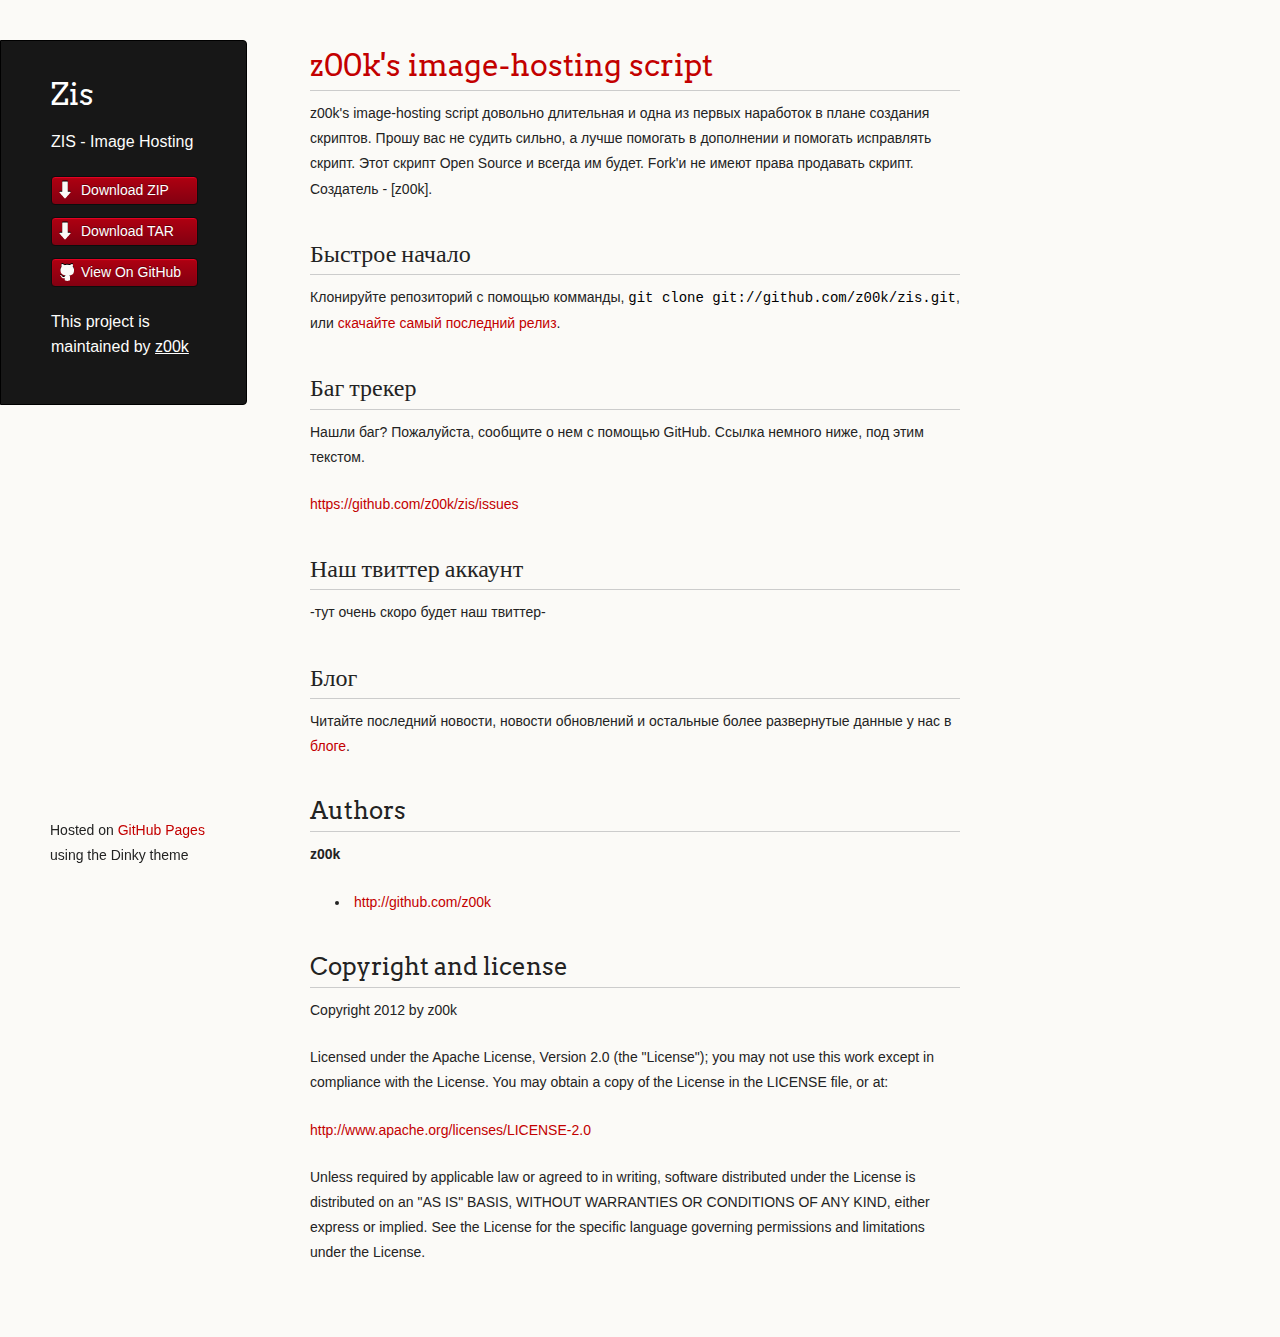
==== index.html @ bb2cb5f8 "Create gh-pages branch via GitHub" ====
<!doctype html>
<html>
  <head>
    <meta charset="utf-8">
    <meta http-equiv="X-UA-Compatible" content="chrome=1">
    <title>Zis by z00k</title>

    <link rel="stylesheet" href="stylesheets/styles.css">
    <link rel="stylesheet" href="stylesheets/pygment_trac.css">
    <script src="javascripts/scale.fix.js"></script>
    <meta name="viewport" content="width=device-width, initial-scale=1, user-scalable=no">
    <!--[if lt IE 9]>
    <script src="//html5shiv.googlecode.com/svn/trunk/html5.js"></script>
    <![endif]-->
  </head>
  <body>
    <div class="wrapper">
      <header>
        <h1 class="header">Zis</h1>
        <p class="header">ZIS - Image Hosting</p>

        <ul>
          <li class="download"><a class="buttons" href="https://github.com/z00k/zis/zipball/master">Download ZIP</a></li>
          <li class="download"><a class="buttons" href="https://github.com/z00k/zis/tarball/master">Download TAR</a></li>
          <li><a class="buttons github" href="https://github.com/z00k/zis">View On GitHub</a></li>
        </ul>

        <p class="header">This project is maintained by <a class="header name" href="https://github.com/z00k">z00k</a></p>


      </header>
      <section>
        <h1><a href="https://github.com/z00k/zis">z00k's image-hosting script</a></h1>

<p>z00k's image-hosting script довольно длительная и одна из первых наработок в плане создания скриптов. Прошу вас не судить сильно, а лучше помогать в дополнении и помогать исправлять скрипт. Этот скрипт Open Source и всегда им будет. Fork'и не имеют права продавать скрипт. Создатель - [z00k].</p>

<h2>Быстрое начало</h2>

<p>Клонируйте репозиторий с помощью комманды, <code>git clone git://github.com/z00k/zis.git</code>, или <a href="https://github.com/z00k/zis/zipball/master">скачайте самый последний релиз</a>.</p>

<h2>Баг трекер</h2>

<p>Нашли баг? Пожалуйста, сообщите о нем с помощью GitHub. Ссылка немного ниже, под этим текстом.</p>

<p><a href="https://github.com/z00k/zis/issues">https://github.com/z00k/zis/issues</a></p>

<h2>Наш твиттер аккаунт</h2>

<p>-тут очень скоро будет наш твиттер-</p>

<h2>Блог</h2>

<p>Читайте последний новости, новости обновлений и остальные более развернутые данные у нас в <a href="http://blog.zis.org.ua">блоге</a>.</p>

<h2>Authors</h2>

<p><strong>z00k</strong></p>

<ul>
<li><a href="http://github.com/z00k">http://github.com/z00k</a></li>
</ul><h2>Copyright and license</h2>

<p>Copyright 2012 by z00k</p>

<p>Licensed under the Apache License, Version 2.0 (the "License");
you may not use this work except in compliance with the License.
You may obtain a copy of the License in the LICENSE file, or at:</p>

<p><a href="http://www.apache.org/licenses/LICENSE-2.0">http://www.apache.org/licenses/LICENSE-2.0</a></p>

<p>Unless required by applicable law or agreed to in writing, software
distributed under the License is distributed on an "AS IS" BASIS,
WITHOUT WARRANTIES OR CONDITIONS OF ANY KIND, either express or implied.
See the License for the specific language governing permissions and
limitations under the License.</p>
      </section>
      <footer>
        <p><small>Hosted on <a href="https://pages.github.com">GitHub Pages</a> using the Dinky theme</small></p>
      </footer>
    </div>
    <!--[if !IE]><script>fixScale(document);</script><![endif]-->
		
  </body>
</html>
---- stylesheets/styles.css ----
@import url(https://fonts.googleapis.com/css?family=Arvo:400,700,400italic);

/* MeyerWeb Reset */

html, body, div, span, applet, object, iframe,
h1, h2, h3, h4, h5, h6, p, blockquote, pre,
a, abbr, acronym, address, big, cite, code,
del, dfn, em, img, ins, kbd, q, s, samp,
small, strike, strong, sub, sup, tt, var,
b, u, i, center,
dl, dt, dd, ol, ul, li,
fieldset, form, label, legend,
table, caption, tbody, tfoot, thead, tr, th, td,
article, aside, canvas, details, embed,
figure, figcaption, footer, header, hgroup,
menu, nav, output, ruby, section, summary,
time, mark, audio, video {
  margin: 0;
  padding: 0;
  border: 0;
  font: inherit;
  vertical-align: baseline;
}


/* Base text styles */

body {
  padding:10px 50px 0 0;
  font-family:"Helvetica Neue", Helvetica, Arial, sans-serif;
	font-size: 14px;
	color: #232323;
	background-color: #FBFAF7;
	margin: 0;
	line-height: 1.8em;
	-webkit-font-smoothing: antialiased;

}

h1, h2, h3, h4, h5, h6 {
  color:#232323;
  margin:36px 0 10px;
}

p, ul, ol, table, dl {
  margin:0 0 22px;
}

h1, h2, h3 {
	font-family: Arvo, Monaco, serif;
  line-height:1.3;
	font-weight: normal;
}

h1,h2, h3 {
	display: block;
	border-bottom: 1px solid #ccc;
	padding-bottom: 5px;
}

h1 {
	font-size: 30px;
}

h2 {
	font-size: 24px;
}

h3 {
	font-size: 18px;
}

h4, h5, h6 {
	font-family: Arvo, Monaco, serif;
	font-weight: 700;
}

a {
  color:#C30000;
  font-weight:200;
  text-decoration:none;
}

a:hover {
	text-decoration: underline;
}

a small {
	font-size: 12px;
}

em {
	font-style: italic;
}

strong {
  font-weight:700;
}

ul li {
  list-style: inside;
  padding-left: 25px;
}

ol li {
  list-style: decimal inside;
  padding-left: 20px;
}

blockquote {
  margin: 0;
  padding: 0 0 0 20px;
  font-style: italic;
}

dl, dt, dd, dl p {
	font-color: #444;
}

dl dt {
  font-weight: bold;
}

dl dd {
  padding-left: 20px;
  font-style: italic;
}

dl p {
  padding-left: 20px;
  font-style: italic;
}

hr {
  border:0;
  background:#ccc;
  height:1px;
  margin:0 0 24px;
}

/* Images */

img {
  position: relative;
  margin: 0 auto;
  max-width: 650px;
  padding: 5px;
  margin: 10px 0 32px 0;
  border: 1px solid #ccc;
}


/* Code blocks */

code, pre {
	font-family: Monaco, "Bitstream Vera Sans Mono", "Lucida Console", Terminal, monospace;
  color:#000;
  font-size:14px;
}

pre {
	padding: 4px 12px;
  background: #FDFEFB;
  border-radius:4px;
  border:1px solid #D7D8C8;
  overflow: auto;
  overflow-y: hidden;
	margin-bottom: 32px;
}


/* Tables */

table {
  width:100%;
}

table {
  border: 1px solid #ccc;
  margin-bottom: 32px;
  text-align: left;
 }

th {
  font-family: 'Arvo', Helvetica, Arial, sans-serif;
	font-size: 18px;
	font-weight: normal;
  padding: 10px;
  background: #232323;
  color: #FDFEFB;
 }

td {
  padding: 10px;
	background: #ccc;
 }


/* Wrapper */
.wrapper {
  width:960px;
}


/* Header */

header {
	background-color: #171717;
	color: #FDFDFB;
  width:170px;
  float:left;
  position:fixed;
	border: 1px solid #000;
	-webkit-border-top-right-radius: 4px;
	-webkit-border-bottom-right-radius: 4px;
	-moz-border-radius-topright: 4px;
	-moz-border-radius-bottomright: 4px;
	border-top-right-radius: 4px;
	border-bottom-right-radius: 4px;
	padding: 34px 25px 22px 50px;
	margin: 30px 25px 0 0;
	-webkit-font-smoothing: antialiased;
}

p.header {
	font-size: 16px;
}

h1.header {
	font-family: Arvo, sans-serif;
	font-size: 30px;
	font-weight: 300;
	line-height: 1.3em;
	border-bottom: none;
	margin-top: 0;
}


h1.header, a.header, a.name, header a{
	color: #fff;
}

a.header {
	text-decoration: underline;
}

a.name {
	white-space: nowrap;
}

header ul {
  list-style:none;
  padding:0;
}

header li {
	list-style-type: none;
  width:132px;
  height:15px;
	margin-bottom: 12px;
	line-height: 1em;
	padding: 6px 6px 6px 7px;

	background: #AF0011;
	background: -moz-linear-gradient(top, #AF0011 0%, #820011 100%);
  background: -webkit-gradient(linear, left top, left bottom, color-stop(0%,#f8f8f8), color-stop(100%,#dddddd));
  background: -webkit-linear-gradient(top, #AF0011 0%,#820011 100%);
  background: -o-linear-gradient(top, #AF0011 0%,#820011 100%);
  background: -ms-linear-gradient(top, #AF0011 0%,#820011 100%);
  background: linear-gradient(top, #AF0011 0%,#820011 100%);

	border-radius:4px;
  border:1px solid #0D0D0D;

	-webkit-box-shadow: inset 0px 1px 1px 0 rgba(233,2,38, 1);
	box-shadow: inset 0px 1px 1px 0 rgba(233,2,38, 1);

}

header li:hover {
	background: #C3001D;
	background: -moz-linear-gradient(top, #C3001D 0%, #950119 100%);
  background: -webkit-gradient(linear, left top, left bottom, color-stop(0%,#f8f8f8), color-stop(100%,#dddddd));
  background: -webkit-linear-gradient(top, #C3001D 0%,#950119 100%);
  background: -o-linear-gradient(top, #C3001D 0%,#950119 100%);
  background: -ms-linear-gradient(top, #C3001D 0%,#950119 100%);
  background: linear-gradient(top, #C3001D 0%,#950119 100%);
}

a.buttons {
	-webkit-font-smoothing: antialiased;
	background: url(../images/arrow-down.png) no-repeat;
	font-weight: normal;
	text-shadow: rgba(0, 0, 0, 0.4) 0 -1px 0;
	padding: 2px 2px 2px 22px;
	height: 30px;
}

a.github {
	background: url(../images/octocat-small.png) no-repeat 1px;
}

a.buttons:hover {
	color: #fff;
	text-decoration: none;
}


/* Section - for main page content */

section {
  width:650px;
  float:right;
  padding-bottom:50px;
}


/* Footer */

footer {
  width:170px;
  float:left;
  position:fixed;
  bottom:10px;
	padding-left: 50px;
}

@media print, screen and (max-width: 960px) {

  div.wrapper {
    width:auto;
    margin:0;
  }

  header, section, footer {
    float:none;
    position:static;
    width:auto;
  }

	footer {
		border-top: 1px solid #ccc;
		margin:0 84px 0 50px;
		padding:0;
	}

  header {
    padding-right:320px;
  }

  section {
    padding:20px 84px 20px 50px;
    margin:0 0 20px;
  }

  header a small {
    display:inline;
  }

  header ul {
    position:absolute;
    right:130px;
    top:84px;
  }
}

@media print, screen and (max-width: 720px) {
  body {
    word-wrap:break-word;
  }

  header {
    padding:10px 20px 0;
		margin-right: 0;
  }

	section {
    padding:10px 0 10px 20px;
    margin:0 0 30px;
  }

	footer {
		margin: 0 0 0 30px;
	}

  header ul, header p.view {
    position:static;
  }
}

@media print, screen and (max-width: 480px) {

  header ul li.download {
    display:none;
  }

	footer {
		margin: 0 0 0 20px;
	}

	footer a{
		display:block;
	}

}

@media print {
  body {
    padding:0.4in;
    font-size:12pt;
    color:#444;
  }
}
---- stylesheets/pygment_trac.css ----
.highlight  { background: #ffffff; }
.highlight .c { color: #999988; font-style: italic } /* Comment */
.highlight .err { color: #a61717; background-color: #e3d2d2 } /* Error */
.highlight .k { font-weight: bold } /* Keyword */
.highlight .o { font-weight: bold } /* Operator */
.highlight .cm { color: #999988; font-style: italic } /* Comment.Multiline */
.highlight .cp { color: #999999; font-weight: bold } /* Comment.Preproc */
.highlight .c1 { color: #999988; font-style: italic } /* Comment.Single */
.highlight .cs { color: #999999; font-weight: bold; font-style: italic } /* Comment.Special */
.highlight .gd { color: #000000; background-color: #ffdddd } /* Generic.Deleted */
.highlight .gd .x { color: #000000; background-color: #ffaaaa } /* Generic.Deleted.Specific */
.highlight .ge { font-style: italic } /* Generic.Emph */
.highlight .gr { color: #aa0000 } /* Generic.Error */
.highlight .gh { color: #999999 } /* Generic.Heading */
.highlight .gi { color: #000000; background-color: #ddffdd } /* Generic.Inserted */
.highlight .gi .x { color: #000000; background-color: #aaffaa } /* Generic.Inserted.Specific */
.highlight .go { color: #888888 } /* Generic.Output */
.highlight .gp { color: #555555 } /* Generic.Prompt */
.highlight .gs { font-weight: bold } /* Generic.Strong */
.highlight .gu { color: #800080; font-weight: bold; } /* Generic.Subheading */
.highlight .gt { color: #aa0000 } /* Generic.Traceback */
.highlight .kc { font-weight: bold } /* Keyword.Constant */
.highlight .kd { font-weight: bold } /* Keyword.Declaration */
.highlight .kn { font-weight: bold } /* Keyword.Namespace */
.highlight .kp { font-weight: bold } /* Keyword.Pseudo */
.highlight .kr { font-weight: bold } /* Keyword.Reserved */
.highlight .kt { color: #445588; font-weight: bold } /* Keyword.Type */
.highlight .m { color: #009999 } /* Literal.Number */
.highlight .s { color: #d14 } /* Literal.String */
.highlight .na { color: #008080 } /* Name.Attribute */
.highlight .nb { color: #0086B3 } /* Name.Builtin */
.highlight .nc { color: #445588; font-weight: bold } /* Name.Class */
.highlight .no { color: #008080 } /* Name.Constant */
.highlight .ni { color: #800080 } /* Name.Entity */
.highlight .ne { color: #990000; font-weight: bold } /* Name.Exception */
.highlight .nf { color: #990000; font-weight: bold } /* Name.Function */
.highlight .nn { color: #555555 } /* Name.Namespace */
.highlight .nt { color: #000080 } /* Name.Tag */
.highlight .nv { color: #008080 } /* Name.Variable */
.highlight .ow { font-weight: bold } /* Operator.Word */
.highlight .w { color: #bbbbbb } /* Text.Whitespace */
.highlight .mf { color: #009999 } /* Literal.Number.Float */
.highlight .mh { color: #009999 } /* Literal.Number.Hex */
.highlight .mi { color: #009999 } /* Literal.Number.Integer */
.highlight .mo { color: #009999 } /* Literal.Number.Oct */
.highlight .sb { color: #d14 } /* Literal.String.Backtick */
.highlight .sc { color: #d14 } /* Literal.String.Char */
.highlight .sd { color: #d14 } /* Literal.String.Doc */
.highlight .s2 { color: #d14 } /* Literal.String.Double */
.highlight .se { color: #d14 } /* Literal.String.Escape */
.highlight .sh { color: #d14 } /* Literal.String.Heredoc */
.highlight .si { color: #d14 } /* Literal.String.Interpol */
.highlight .sx { color: #d14 } /* Literal.String.Other */
.highlight .sr { color: #009926 } /* Literal.String.Regex */
.highlight .s1 { color: #d14 } /* Literal.String.Single */
.highlight .ss { color: #990073 } /* Literal.String.Symbol */
.highlight .bp { color: #999999 } /* Name.Builtin.Pseudo */
.highlight .vc { color: #008080 } /* Name.Variable.Class */
.highlight .vg { color: #008080 } /* Name.Variable.Global */
.highlight .vi { color: #008080 } /* Name.Variable.Instance */
.highlight .il { color: #009999 } /* Literal.Number.Integer.Long */

.type-csharp .highlight .k { color: #0000FF }
.type-csharp .highlight .kt { color: #0000FF }
.type-csharp .highlight .nf { color: #000000; font-weight: normal }
.type-csharp .highlight .nc { color: #2B91AF }
.type-csharp .highlight .nn { color: #000000 }
.type-csharp .highlight .s { color: #A31515 }
.type-csharp .highlight .sc { color: #A31515 }
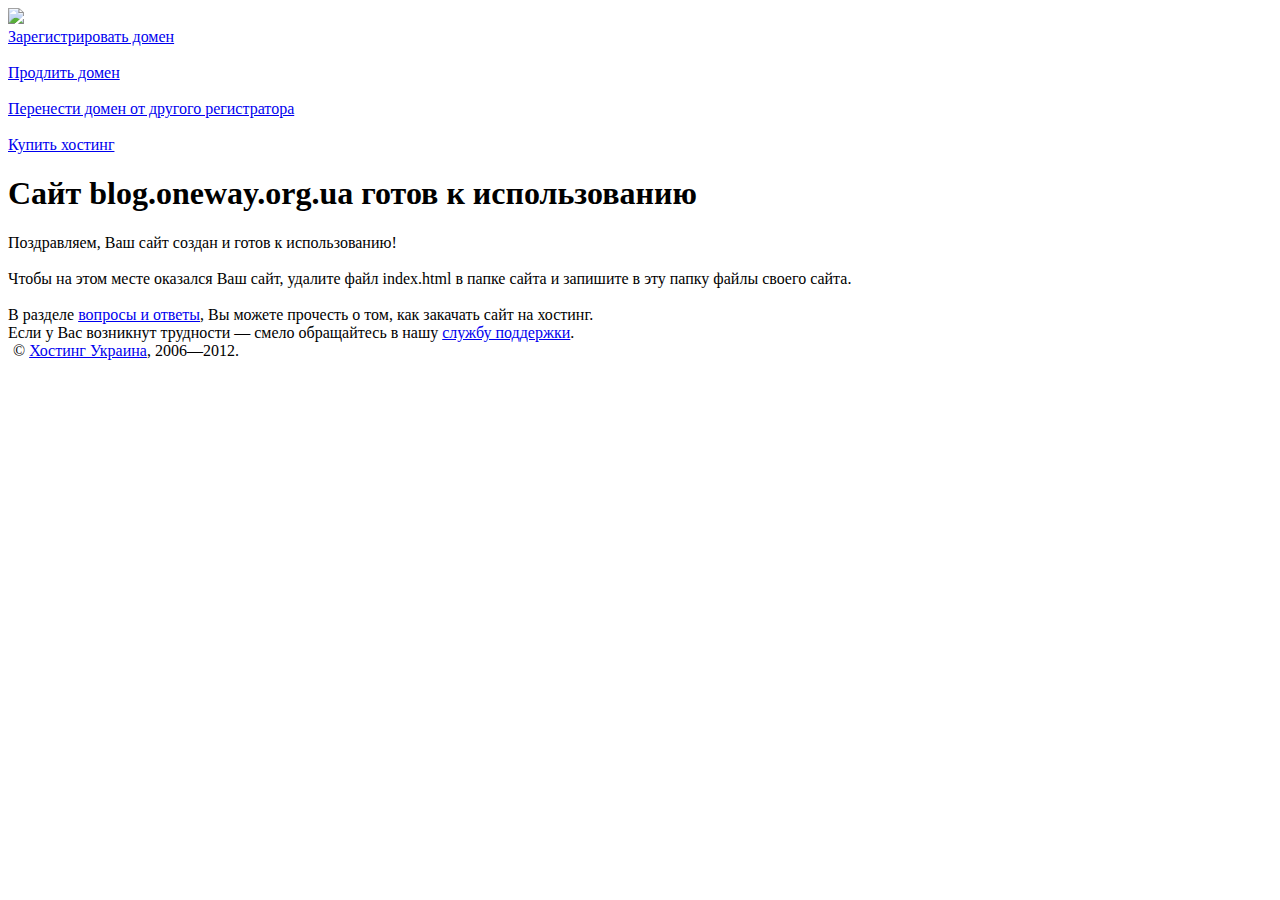
==== commit 9899eaab: "Reformated code #2" ====
--- a/index.html
+++ b/index.html
@@ -1,84 +1,44 @@
-<!doctype html>
+<!DOCTYPE html PUBLIC "-//W3C//DTD XHTML 1.1//EN" "xhtml11.dtd">
 <html>
-  <head>
-    <meta charset="utf-8">
-    <meta http-equiv="X-UA-Compatible" content="chrome=1">
-    <title>Zis by z00k</title>
+<head>
+	<META HTTP-EQUIV="Content-Type" CONTENT="text/html; charset=windows-1251" />
+	<TITLE>UKRAINE.com.ua : �����������, ���� ������!</TITLE>
+	<link rel="stylesheet" href="http://ukraine.com.ua/static/parking/style.css" type="text/css" />
+</head>
+<body>
+<div class="container">
+	<a href="http://ukraine.com.ua/"><img src="http://ukraine.com.ua/static/parking/logo.png" /></a>
+	
+	<div class="content">
+			
+		<div class="menu">
+			<a href="http://ukraine.com.ua/Domains/">���������������� �����</a><br><br>
+			<a href="http://ukraine.com.ua/Domains/">�������� �����</a><br><br>
+			<a href="http://ukraine.com.ua/Domains/Transfer/">��������� ����� �� ������� ������������</a><br><br>
+			<a href="http://ukraine.com.ua/">������ �������</a>
+		</div>
+		
+		<div class="text">
+		<h1>���� blog.oneway.org.ua ����� � �������������</h1>
+		
+		�����������, ��� ���� ������ � ����� � �������������!<br><br>
 
-    <link rel="stylesheet" href="stylesheets/styles.css">
-    <link rel="stylesheet" href="stylesheets/pygment_trac.css">
-    <script src="javascripts/scale.fix.js"></script>
-    <meta name="viewport" content="width=device-width, initial-scale=1, user-scalable=no">
-    <!--[if lt IE 9]>
-    <script src="//html5shiv.googlecode.com/svn/trunk/html5.js"></script>
-    <![endif]-->
-  </head>
-  <body>
-    <div class="wrapper">
-      <header>
-        <h1 class="header">Zis</h1>
-        <p class="header">ZIS - Image Hosting</p>
-
-        <ul>
-          <li class="download"><a class="buttons" href="https://github.com/z00k/zis/zipball/master">Download ZIP</a></li>
-          <li class="download"><a class="buttons" href="https://github.com/z00k/zis/tarball/master">Download TAR</a></li>
-          <li><a class="buttons github" href="https://github.com/z00k/zis">View On GitHub</a></li>
-        </ul>
-
-        <p class="header">This project is maintained by <a class="header name" href="https://github.com/z00k">z00k</a></p>
-
-
-      </header>
-      <section>
-        <h1><a href="https://github.com/z00k/zis">z00k's image-hosting script</a></h1>
-
-<p>z00k's image-hosting script довольно длительная и одна из первых наработок в плане создания скриптов. Прошу вас не судить сильно, а лучше помогать в дополнении и помогать исправлять скрипт. Этот скрипт Open Source и всегда им будет. Fork'и не имеют права продавать скрипт. Создатель - [z00k].</p>
-
-<h2>Быстрое начало</h2>
-
-<p>Клонируйте репозиторий с помощью комманды, <code>git clone git://github.com/z00k/zis.git</code>, или <a href="https://github.com/z00k/zis/zipball/master">скачайте самый последний релиз</a>.</p>
-
-<h2>Баг трекер</h2>
-
-<p>Нашли баг? Пожалуйста, сообщите о нем с помощью GitHub. Ссылка немного ниже, под этим текстом.</p>
-
-<p><a href="https://github.com/z00k/zis/issues">https://github.com/z00k/zis/issues</a></p>
-
-<h2>Наш твиттер аккаунт</h2>
-
-<p>-тут очень скоро будет наш твиттер-</p>
-
-<h2>Блог</h2>
-
-<p>Читайте последний новости, новости обновлений и остальные более развернутые данные у нас в <a href="http://blog.zis.org.ua">блоге</a>.</p>
-
-<h2>Authors</h2>
-
-<p><strong>z00k</strong></p>
-
-<ul>
-<li><a href="http://github.com/z00k">http://github.com/z00k</a></li>
-</ul><h2>Copyright and license</h2>
-
-<p>Copyright 2012 by z00k</p>
-
-<p>Licensed under the Apache License, Version 2.0 (the "License");
-you may not use this work except in compliance with the License.
-You may obtain a copy of the License in the LICENSE file, or at:</p>
-
-<p><a href="http://www.apache.org/licenses/LICENSE-2.0">http://www.apache.org/licenses/LICENSE-2.0</a></p>
-
-<p>Unless required by applicable law or agreed to in writing, software
-distributed under the License is distributed on an "AS IS" BASIS,
-WITHOUT WARRANTIES OR CONDITIONS OF ANY KIND, either express or implied.
-See the License for the specific language governing permissions and
-limitations under the License.</p>
-      </section>
-      <footer>
-        <p><small>Hosted on <a href="https://pages.github.com">GitHub Pages</a> using the Dinky theme</small></p>
-      </footer>
-    </div>
-    <!--[if !IE]><script>fixScale(document);</script><![endif]-->
+		����� �� ���� ����� �������� ��� ����, ������� ���� index.html � ����� �����
+		� �������� � ��� ����� ����� ������ �����.<br><br>
+		� ������� <a href="http://www.ukraine.com.ua/FAQ/" target="_blank">������� � ������</a>, �� ������ �������� � ���, ��� �������� ���� �� �������.
+		<br>
+		���� � ��� ��������� ��������� &mdash; ����� ����������� 
+		� ���� <a href="http://ukraine.com.ua/support/">������ ���������</a>.
 		
-  </body>
+		</div>
+		
+	</div>
+	
+	<div class="footer">
+	<img src="http://ukraine.com.ua/tools/hosting/parking.php?d=oneway.org.ua&s=current&r=index" width="1" height="1">
+	&copy; <a href="http://www.ukraine.com.ua">������� �������</a>, 2006&mdash;2012. 
+	</div>
+	
+</div>
+</body>
 </html>